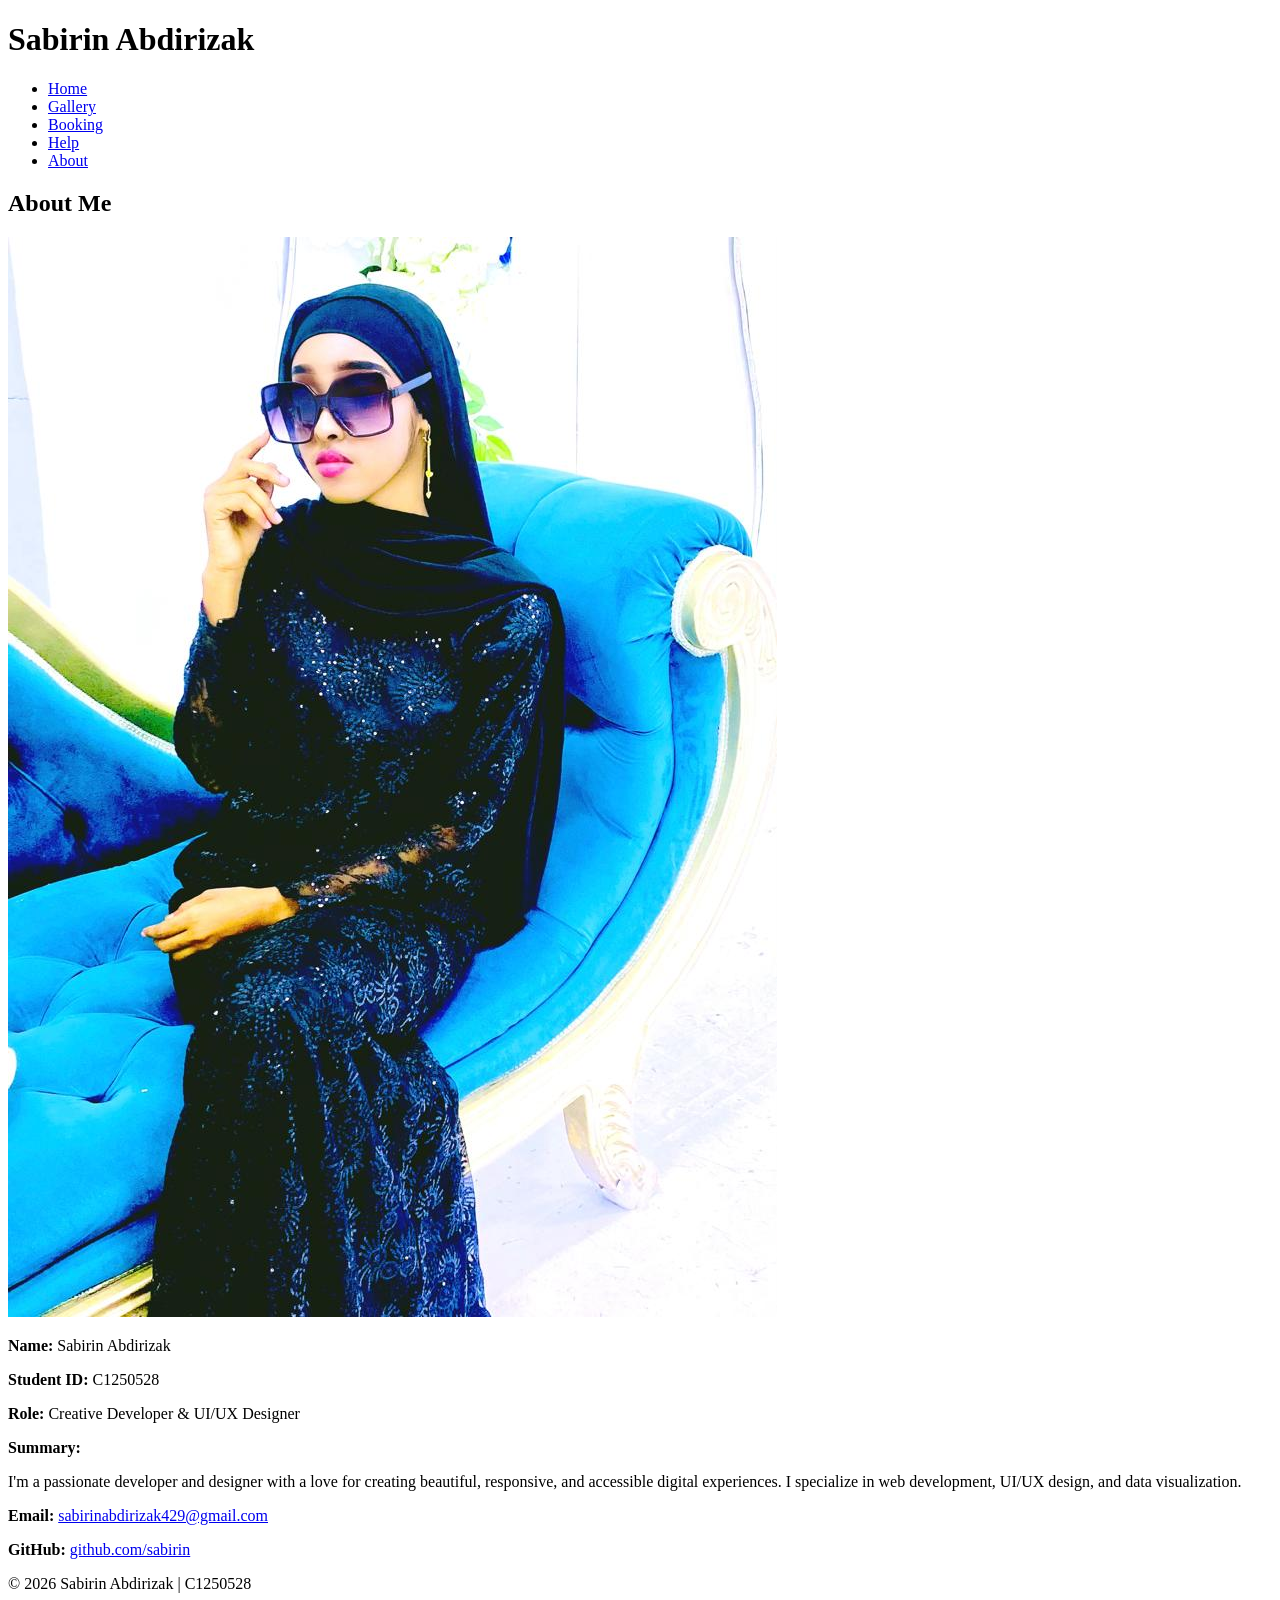
==== about.html @ c1fd3935 "Add files via upload" ====
<!DOCTYPE html>
<html lang="en">
<head>
    <meta charset="UTF-8" />
    <meta name="viewport" content="width=device-width, initial-scale=1.0" />
    <title>About | Sabirin Abdirizak</title>
    <link rel="stylesheet" href="css/style.css" />
    <link rel="icon" href="images/favicon.ico" />
</head>
<body>
    <header>
        <div class="container">
            <h1>Sabirin Abdirizak</h1>
            <nav>
                <ul>
                    <li><a href="index.html">Home</a></li>
                    <li><a href="gallery.html">Gallery</a></li>
                    <li><a href="booking.html">Booking</a></li>
                    <li><a href="help.html">Help</a></li>
                    <li><a href="about.html" class="active">About</a></li>
                </ul>
            </nav>
        </div>
    </header>

    <main>
        <section class="about">
            <h2>About Me</h2>
            <div class="about-container">
                <div class="about-avatar">
                    <img src="image1.jpeg" alt="Sabirin Abdirizak" />
                </div>
                <div class="about-info">
                    <p><strong>Name:</strong> Sabirin Abdirizak</p>
                    <p><strong>Student ID:</strong> C1250528</p>
                    <p><strong>Role:</strong> Creative Developer &amp; UI/UX Designer</p>
                    <p><strong>Summary:</strong></p>
                    <p>I'm a passionate developer and designer with a love for creating beautiful, responsive, and accessible digital experiences. I specialize in web development, UI/UX design, and data visualization.</p>
                    <p><strong>Email:</strong> <a href="mailto:sabirin@example.com">sabirinabdirizak429@gmail.com</a></p>
                    <p><strong>GitHub:</strong> <a href="https://github.com/sabirin" target="_blank">github.com/sabirin</a></p>
                </div>
            </div>
        </section>
    </main>

    <footer>
        <p>&copy; 2026 Sabirin Abdirizak | C1250528</p>
    </footer>
</body>
</html>
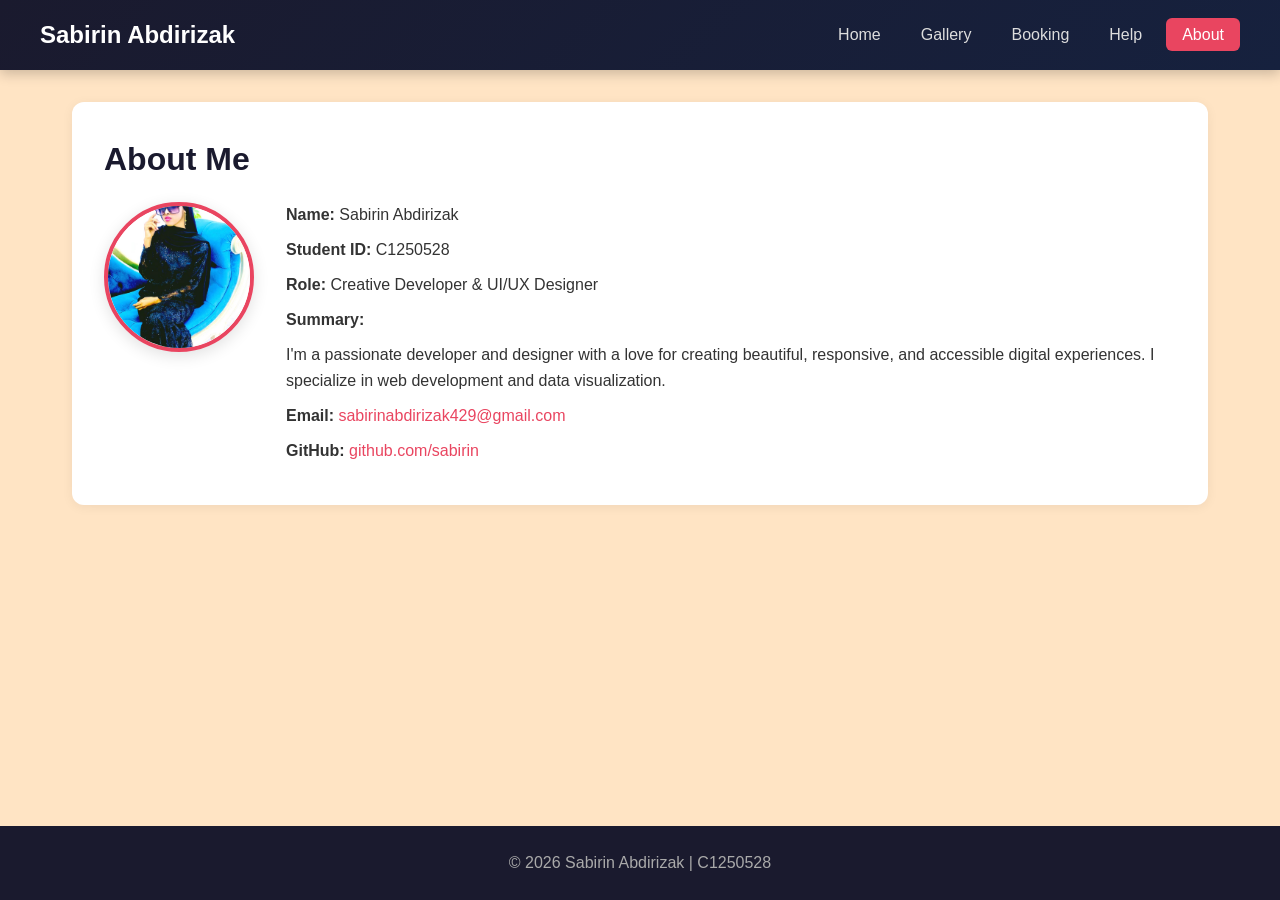
==== commit 5b474bca: "Update about.html" ====
--- a/about.html
+++ b/about.html
@@ -35,7 +35,7 @@
                     <p><strong>Student ID:</strong> C1250528</p>
                     <p><strong>Role:</strong> Creative Developer &amp; UI/UX Designer</p>
                     <p><strong>Summary:</strong></p>
-                    <p>I'm a passionate developer and designer with a love for creating beautiful, responsive, and accessible digital experiences. I specialize in web development, UI/UX design, and data visualization.</p>
+                    <p>I'm a passionate developer and designer with a love for creating beautiful, responsive, and accessible digital experiences. I specialize in web development and data visualization.</p>
                     <p><strong>Email:</strong> <a href="mailto:sabirin@example.com">sabirinabdirizak429@gmail.com</a></p>
                     <p><strong>GitHub:</strong> <a href="https://github.com/sabirin" target="_blank">github.com/sabirin</a></p>
                 </div>
@@ -47,4 +47,4 @@
         <p>&copy; 2026 Sabirin Abdirizak | C1250528</p>
     </footer>
 </body>
-</html>+</html>
--- a/css/style.css
+++ b/css/style.css
@@ -0,0 +1,481 @@
+/* ===== RESET ===== */
+* {
+    margin: 0;
+    padding: 0;
+    box-sizing: border-box;
+}
+
+body {
+    font-family: 'Segoe UI', Tahoma, Geneva, Verdana, sans-serif;
+    line-height: 1.6;
+    color: #333;
+    background-color:bisque;
+    display: flex;
+    flex-direction: column;
+    min-height: 100vh;
+}
+
+/* ===== HEADER ===== */
+header {
+    background: linear-gradient(135deg, #1a1a2e, #16213e);
+    color: #fff;
+    padding: 1rem 2rem;
+    box-shadow: 0 4px 12px rgba(0,0,0,0.2);
+}
+
+header .container {
+    max-width: 1200px;
+    margin: 0 auto;
+    display: flex;
+    justify-content: space-between;
+    align-items: center;
+    flex-wrap: wrap;
+    gap: 1rem;
+}
+
+header h1 {
+    font-size: 1.5rem;
+}
+
+nav ul {
+    list-style: none;
+    display: flex;
+    flex-wrap: wrap;
+    gap: 0.5rem;
+}
+
+nav ul li a {
+    color: #ddd;
+    text-decoration: none;
+    padding: 0.5rem 1rem;
+    border-radius: 6px;
+    transition: all 0.3s;
+}
+
+nav ul li a:hover {
+    background: rgba(255,255,255,0.1);
+    color: #fff;
+}
+
+nav ul li a.active {
+    background: #e94560;
+    color: #fff;
+}
+
+/* ===== MAIN ===== */
+main {
+    flex: 1;
+    max-width: 1200px;
+    margin: 2rem auto;
+    padding: 0 2rem;
+    width: 100%;
+}
+
+section {
+    background: #fff;
+    padding: 2rem;
+    margin-bottom: 2rem;
+    border-radius: 12px;
+    box-shadow: 0 2px 12px rgba(0,0,0,0.06);
+    transition: box-shadow 0.3s;
+}
+
+section:hover {
+    box-shadow: 0 6px 24px rgba(0,0,0,0.1);
+}
+
+h2 {
+    font-size: 2rem;
+    margin-bottom: 1rem;
+    color: #1a1a2e;
+}
+
+/* ===== BUTTONS ===== */
+.btn {
+    display: inline-block;
+    background: linear-gradient(135deg, #e94560, #c23152);
+    color: #fff;
+    padding: 0.7rem 2rem;
+    border-radius: 30px;
+    text-decoration: none;
+    font-weight: 600;
+    border: none;
+    cursor: pointer;
+    transition: all 0.3s;
+    box-shadow: 0 4px 12px rgba(233, 69, 96, 0.3);
+}
+
+.btn:hover {
+    transform: translateY(-2px);
+    box-shadow: 0 6px 20px rgba(233, 69, 96, 0.4);
+    color: #fff;
+}
+
+/* ============================================================
+   HOME PAGE
+   ============================================================ */
+.hero {
+    background: linear-gradient(135deg, #f8f9fa, #e9ecef);
+    padding: 3rem 2rem;
+}
+
+.hero-content {
+    display: flex;
+    flex-wrap: wrap;
+    align-items: center;
+    justify-content: center;
+    gap: 3rem;
+}
+
+.hero-text {
+    flex: 1 1 400px;
+}
+
+.hero-text h2 {
+    font-size: 2.5rem;
+    margin-bottom: 0.5rem;
+}
+
+.hero-text p {
+    font-size: 1.1rem;
+    color: #555;
+    margin-bottom: 1.5rem;
+}
+
+.intro-text {
+    padding: 1rem 1.5rem;
+    background: rgba(255,255,255,0.7);
+    border-radius: 10px;
+    border-left: 4px solid #e94560;
+    margin-bottom: 1.5rem;
+}
+
+.intro-text p {
+    margin-bottom: 0;
+    font-size: 1rem;
+    color: #2d3436;
+}
+
+.hero-image {
+    flex: 0 0 150px;
+}
+
+.hero-image img {
+    width: 150px;
+    height: 150px;
+    border-radius: 50%;
+    object-fit: cover;
+    border: 4px solid #e94560;
+    box-shadow: 0 8px 30px rgba(233, 69, 96, 0.3);
+    transition: transform 0.3s;
+}
+
+.hero-image img:hover {
+    transform: scale(1.05);
+}
+
+.features {
+    display: flex;
+    flex-wrap: wrap;
+    gap: 1.5rem;
+    justify-content: center;
+}
+
+.card {
+    flex: 1 1 180px;
+    background: #f8f9fa;
+    padding: 1.5rem;
+    border-radius: 12px;
+    text-align: center;
+    transition: all 0.3s;
+    border: 1px solid #eee;
+}
+
+.card:hover {
+    transform: translateY(-4px);
+    border-color: #e94560;
+    box-shadow: 0 6px 20px rgba(0,0,0,0.08);
+}
+
+.card h3 {
+    margin-bottom: 0.5rem;
+}
+
+/* ============================================================
+   GALLERY PAGE
+   ============================================================ */
+.gallery-grid {
+    display: flex;
+    flex-wrap: wrap;
+    gap: 1.5rem;
+    justify-content: center;
+}
+
+.gallery-grid figure {
+    flex: 1 1 200px;
+    max-width: 280px;
+    border-radius: 12px;
+    overflow: hidden;
+    box-shadow: 0 2px 10px rgba(0,0,0,0.08);
+    background: #fff;
+    transition: transform 0.3s;
+}
+
+.gallery-grid figure:hover {
+    transform: scale(1.03);
+}
+
+.gallery-grid img {
+    width: 100%;
+    height: 180px;
+    object-fit: cover;
+    display: block;
+}
+
+.gallery-grid figcaption {
+    padding: 0.8rem;
+    text-align: center;
+    font-weight: 600;
+    background: #f8f9fa;
+}
+
+table {
+    width: 100%;
+    border-collapse: collapse;
+    margin: 1.5rem 0;
+}
+
+table thead {
+    background: #1a1a2e;
+    color: #fff;
+}
+
+table th, table td {
+    padding: 0.8rem 1rem;
+    text-align: left;
+    border-bottom: 1px solid #ddd;
+}
+
+table tbody tr:nth-child(even) {
+    background: #f8f9fa;
+}
+
+table tbody tr:hover {
+    background: #e8f0fe;
+}
+
+table tfoot {
+    background: #e9ecef;
+    font-weight: 700;
+}
+
+.links {
+    margin-top: 1rem;
+}
+
+.links a {
+    color: #e94560;
+    text-decoration: none;
+    margin-right: 1.5rem;
+    font-weight: 600;
+}
+
+.links a:hover {
+    text-decoration: underline;
+}
+
+/* ============================================================
+   BOOKING PAGE (FORM)
+   ============================================================ */
+fieldset {
+    border: 2px solid #e9ecef;
+    border-radius: 12px;
+    padding: 1.5rem 2rem;
+    margin-bottom: 1.5rem;
+}
+
+legend {
+    font-weight: 700;
+    font-size: 1.2rem;
+    padding: 0 0.8rem;
+}
+
+.form-group {
+    display: flex;
+    flex-direction: column;
+    margin-bottom: 1.2rem;
+}
+
+.form-group label,
+.form-group .label {
+    font-weight: 600;
+    margin-bottom: 0.3rem;
+}
+
+.req {
+    color: #e94560;
+    font-weight: 700;
+}
+
+.form-group input[type="text"],
+.form-group input[type="email"],
+.form-group select,
+.form-group textarea {
+    padding: 0.6rem 0.8rem;
+    border: 1px solid #ccc;
+    border-radius: 8px;
+    font-size: 1rem;
+    width: 100%;
+    max-width: 400px;
+    transition: border 0.3s;
+}
+
+.form-group input:focus,
+.form-group select:focus,
+.form-group textarea:focus {
+    border-color: #e94560;
+    outline: none;
+    box-shadow: 0 0 0 3px rgba(233, 69, 96, 0.15);
+}
+
+.radio-group,
+.checkbox-group {
+    display: flex;
+    flex-wrap: wrap;
+    gap: 1rem;
+    align-items: center;
+}
+
+.radio-group label,
+.checkbox-group label {
+    font-weight: 400;
+    cursor: pointer;
+}
+
+/* ============================================================
+   HELP PAGE
+   ============================================================ */
+.help-card {
+    background: #f8f9fa;
+    padding: 1.2rem 1.8rem;
+    margin-bottom: 1.2rem;
+    border-radius: 10px;
+    border-left: 4px solid #e94560;
+}
+
+.help-card h3 {
+    margin-bottom: 0.3rem;
+}
+
+/* ============================================================
+   ABOUT PAGE
+   ============================================================ */
+.about-container {
+    display: flex;
+    flex-wrap: wrap;
+    gap: 2rem;
+    align-items: flex-start;
+}
+
+.about-avatar img {
+    width: 150px;
+    height: 150px;
+    border-radius: 50%;
+    object-fit: cover;
+    border: 4px solid #e94560;
+    box-shadow: 0 4px 16px rgba(0,0,0,0.12);
+}
+
+.about-info {
+    flex: 1;
+}
+
+.about-info p {
+    margin-bottom: 0.6rem;
+}
+
+.about-info a {
+    color: #e94560;
+    text-decoration: none;
+}
+
+.about-info a:hover {
+    text-decoration: underline;
+}
+
+/* ============================================================
+   FOOTER
+   ============================================================ */
+footer {
+    background: #1a1a2e;
+    color: #aaa;
+    text-align: center;
+    padding: 1.5rem 2rem;
+    margin-top: auto;
+}
+
+/* ============================================================
+   RESPONSIVE
+   ============================================================ */
+@media (max-width: 768px) {
+    header .container {
+        flex-direction: column;
+        text-align: center;
+    }
+
+    nav ul {
+        justify-content: center;
+    }
+
+    .hero-content {
+        flex-direction: column;
+        text-align: center;
+    }
+
+    .hero-text h2 {
+        font-size: 1.8rem;
+    }
+
+    .hero-image {
+        flex: 0 0 120px;
+    }
+
+    .hero-image img {
+        width: 120px;
+        height: 120px;
+    }
+
+    .about-container {
+        flex-direction: column;
+        align-items: center;
+        text-align: center;
+    }
+
+    .form-group input[type="text"],
+    .form-group input[type="email"],
+    .form-group select,
+    .form-group textarea {
+        max-width: 100%;
+    }
+
+    table {
+        font-size: 0.85rem;
+    }
+
+    table th, table td {
+        padding: 0.5rem;
+    }
+
+    section {
+        padding: 1.5rem;
+    }
+
+    .gallery-grid figure {
+        flex: 1 1 150px;
+        max-width: 200px;
+    }
+
+    .gallery-grid img {
+        height: 140px;
+    }
+}
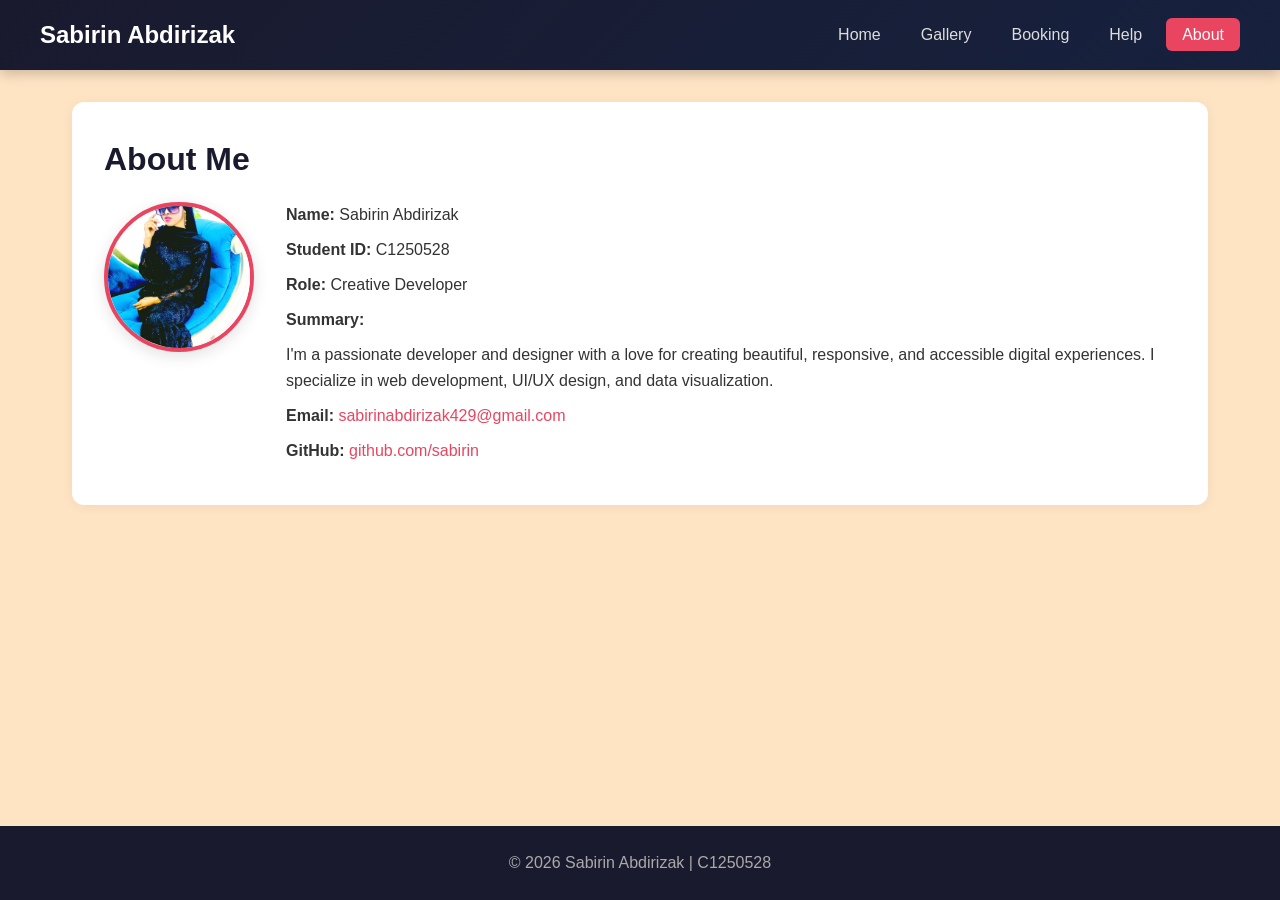
==== commit 48479017: "Add files via upload" ====
--- a/about.html
+++ b/about.html
@@ -33,9 +33,9 @@
                 <div class="about-info">
                     <p><strong>Name:</strong> Sabirin Abdirizak</p>
                     <p><strong>Student ID:</strong> C1250528</p>
-                    <p><strong>Role:</strong> Creative Developer &amp; UI/UX Designer</p>
+                    <p><strong>Role:</strong> Creative Developer</p>
                     <p><strong>Summary:</strong></p>
-                    <p>I'm a passionate developer and designer with a love for creating beautiful, responsive, and accessible digital experiences. I specialize in web development and data visualization.</p>
+                    <p>I'm a passionate developer and designer with a love for creating beautiful, responsive, and accessible digital experiences. I specialize in web development, UI/UX design, and data visualization.</p>
                     <p><strong>Email:</strong> <a href="mailto:sabirin@example.com">sabirinabdirizak429@gmail.com</a></p>
                     <p><strong>GitHub:</strong> <a href="https://github.com/sabirin" target="_blank">github.com/sabirin</a></p>
                 </div>
@@ -47,4 +47,4 @@
         <p>&copy; 2026 Sabirin Abdirizak | C1250528</p>
     </footer>
 </body>
-</html>
+</html>
